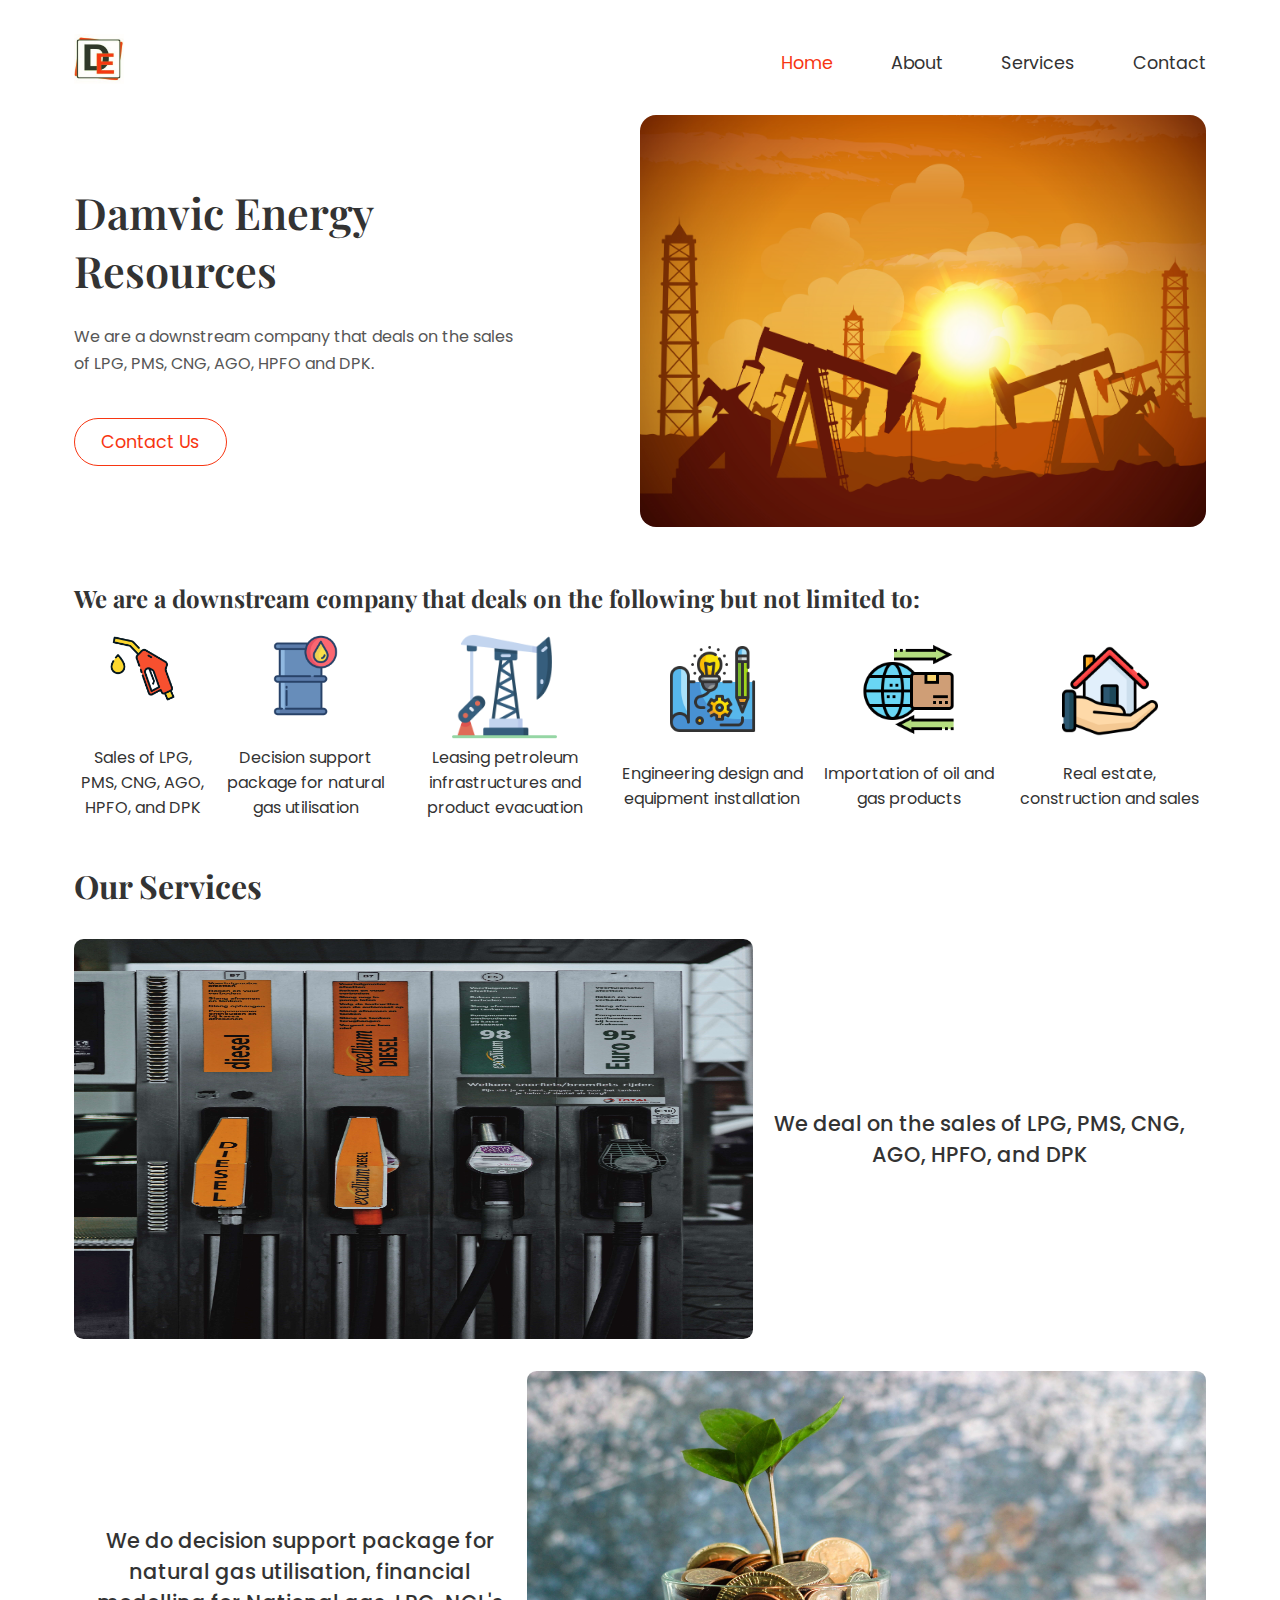
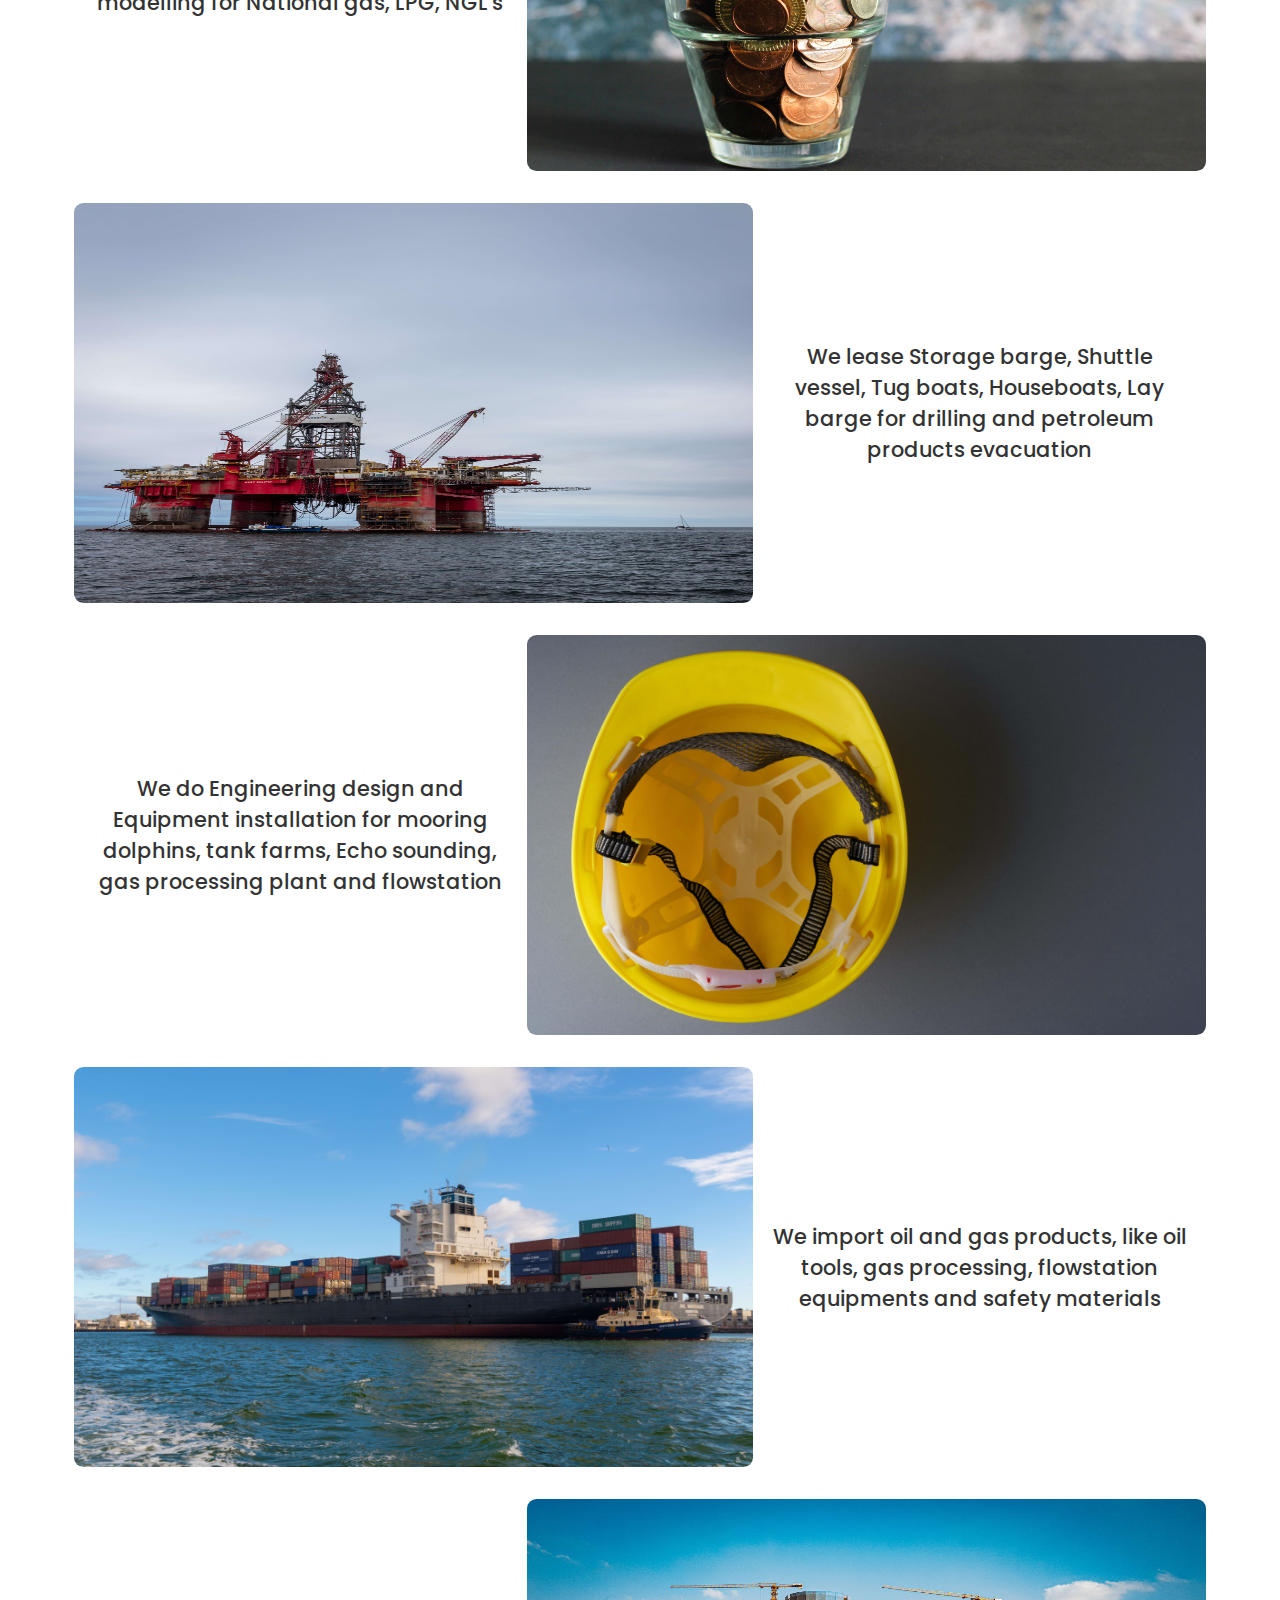
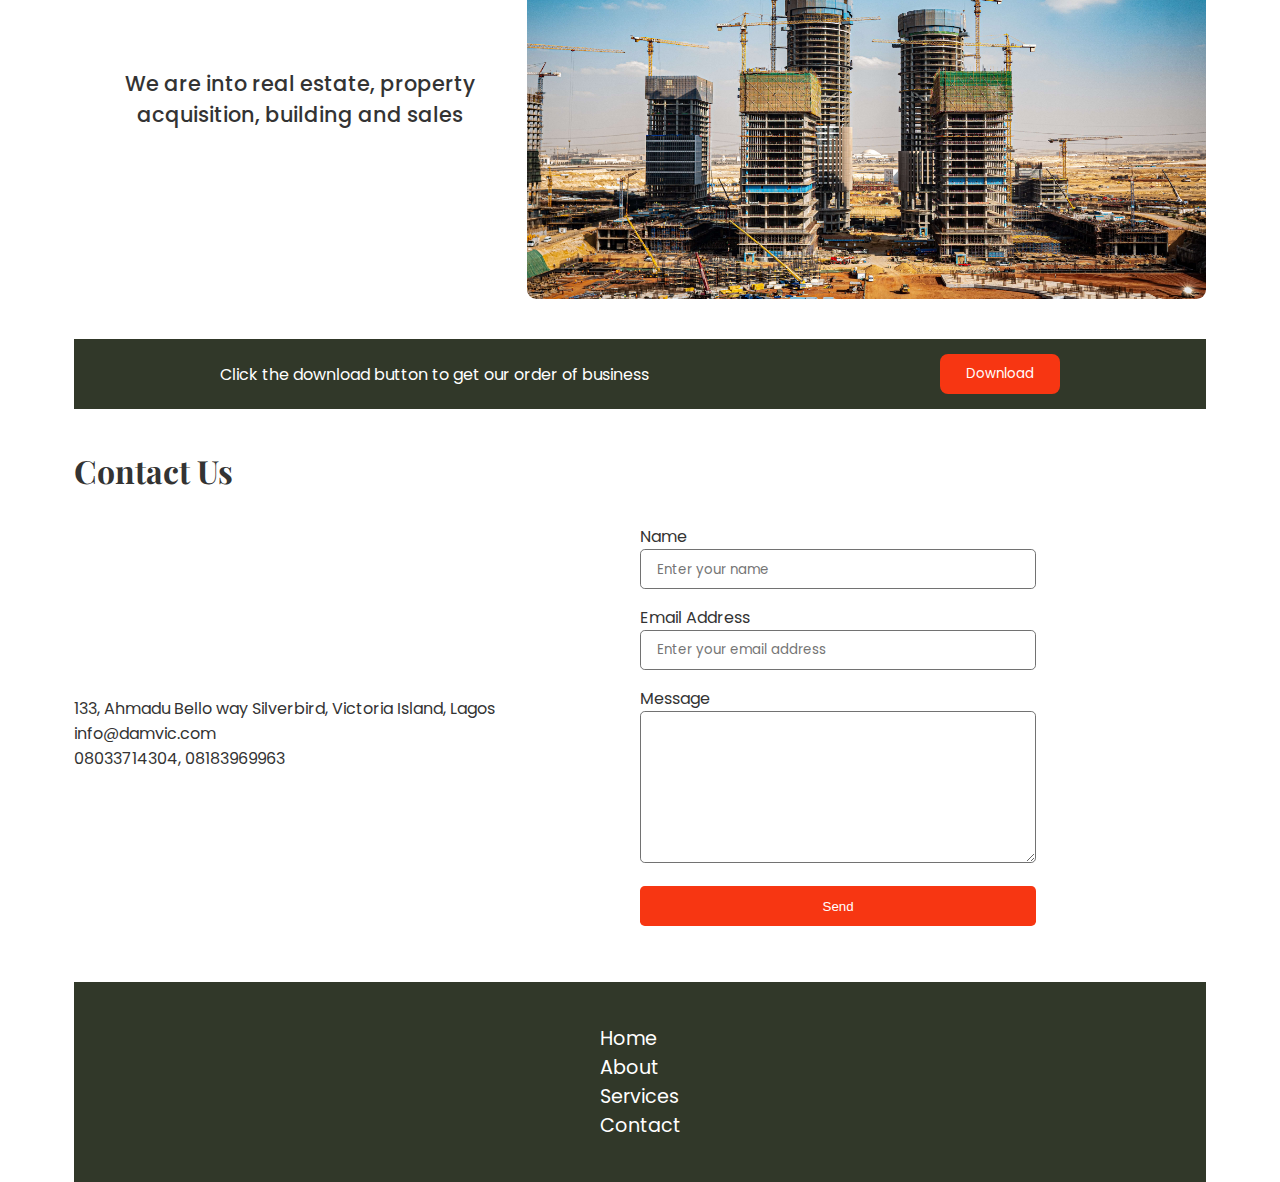
==== index.html @ 4dfd9027 "Latest commit" ====
<!DOCTYPE html>
<html lang="en">
<head>
    <meta charset="UTF-8">
    <meta http-equiv="X-UA-Compatible" content="IE=edge">
    <meta name="viewport" content="width=device-width, initial-scale=1.0">
    <link rel="preconnect" href="https://fonts.gstatic.com">
    <link href="https://fonts.googleapis.com/css2?family=Playfair+Display:wght@400;600;700&family=Poppins:ital,wght@0,300;0,400;0,500;1,300;1,400&display=swap"
          rel="stylesheet">
    <link rel="stylesheet" href="https://cdnjs.cloudflare.com/ajax/libs/font-awesome/5.15.3/css/all.min.css"
          integrity="sha512-iBBXm8fW90+nuLcSKlbmrPcLa0OT92xO1BIsZ+ywDWZCvqsWgccV3gFoRBv0z+8dLJgyAHIhR35VZc2oM/gI1w=="
          crossorigin="anonymous"/>
    <link rel="stylesheet" href="css/main.css">
    <title>Damvic Energy Resources Limited</title>
</head>
<body>
<div class="mobile--navigation" id="mobile-navigation">
    <div class="mobile-navigation--header">
        <a href="index.html">
            <img src="img/logo.jpg" alt="" width="50" height="50">
        </a>
        <div class="close--button" onclick="toggleMobileNavigation()">
            <button>
                <i class="fas fa-times"></i>
            </button>

        </div>
    </div>
    <a href="index.html" class="mobile-navigation--item mobile-navigation--item_active">Home</a>
    <a href="#about" class="mobile-navigation--item">About</a>
    <a href="#services" class="mobile-navigation--item">Services</a>
    <a href="#contact" class="mobile-navigation--item">Contact</a>
</div>
<div id="container">
    <header>
        <a href="index.html" class="logo">
            <img src="img/logo.jpg" alt="" width="50" height="50">
        </a>
        <nav class="navigation">
            <a href="index.html" class="navigation--item navigation--item_active">Home</a>
            <a href="#about" class="navigation--item">About</a>
            <a href="#services" class="navigation--item">Services</a>
            <a href="#contact" class="navigation--item">Contact</a>
        </nav>
        <div class="menu--button" onclick="toggleMobileNavigation()">
            <button>
                <i class="fas fa-bars"></i>
            </button>
        </div>
    </header>
    <main>
        <div class="main--content">
            <h1 class="headline">Damvic Energy Resources</h1>
            <p class="description">We are a downstream company that deals on the sales of LPG, PMS, CNG, AGO, HPFO and
                DPK.</p>
            <button class="play-button">Contact Us</button>
        </div>
        <div class="main--img">
            <img class="main--img__image" src="img/12012.jpg" alt="">
        </div>
    </main>

    <section class="cards-container" id="about">
        <h2>We are a downstream company that deals on the following but not limited to: </h2>
        <div class="cards">
            <div class="card">
                <div class="card-img">
                    <img src="img/gas.png" alt="">
                </div>
                <p>Sales of LPG, PMS, CNG, AGO, HPFO, and DPK</p>
            </div>
            <div class="card">
                <div class="card-img">
                    <img src="img/barrel.png" alt="">
                </div>

                <p>Decision support package for natural gas utilisation</p>
            </div>
            <div class="card">
                <div class="card-img">
                    <img src="img/oil-pump.png" alt="">
                </div>

                <p>Leasing petroleum infrastructures and product evacuation</p>
            </div>
            <div class="card">
                <div class="card-img">
                    <img src="img/prototype.png" alt="">
                </div>

                <p>Engineering design and equipment installation</p>
            </div>
            <div class="card">
                <div class="card-img">
                    <img src="img/import.png" alt="">
                </div>
                <p>Importation of oil and gas products</p>
            </div>
            <div class="card">
                <div class="card-img">
                    <img src="img/house.png" alt="">
                </div>
                <p>Real estate, construction and sales</p>
            </div>
        </div>
    </section>
    <section class="services" id="services">
        <h1>Our Services</h1>
        <div class="section">
            <div class="section-img">
                <img src="img/precious-madubuike-Ar2W21VwlXE-unsplash.jpg" alt="">
            </div>
            <p>We deal on the sales of LPG, PMS, CNG, AGO, HPFO, and DPK</p>
        </div>
        <div class="section">
            <p>We do decision support package for natural gas utilisation, financial modelling for National gas, LPG,
                NGL's</p>
            <div class="section-img">
                <img src="img/micheile-henderson-ZVprbBmT8QA-unsplash.jpg" alt="">
            </div>
        </div>
        <div class="section">
            <div class="section-img">
                <img src="img/grant-durr-UPm28si8BRE-unsplash.jpg" alt="">
            </div>
            <p>We lease Storage barge, Shuttle vessel, Tug boats, Houseboats, Lay barge for drilling and petroleum
                products evacuation</p>
        </div>
        <div class="section">
            <p>We do Engineering design and Equipment installation for mooring dolphins, tank farms, Echo sounding, gas
                processing plant and flowstation</p>
            <div class="section-img">
                <img src="img/eskay-lim-HybkhmK6SsU-unsplash.jpg" alt="">
            </div>
        </div>
        <div class="section">
            <div class="section-img">
                <img src="img/john-simmons-XFLk8qZ-6MA-unsplash.jpg" alt="">
            </div>
            <p>We import oil and gas products, like oil tools, gas processing, flowstation equipments and safety
                materials</p>
        </div>
        <div class="section">
            <p>We are into real estate, property acquisition, building and sales</p>
            <div class="section-img">
                <img src="img/youssef-abdelwahab-qyzo7TDSVQs-unsplash.jpg" alt="">
            </div>
        </div>
    </section>
    <section class="download-section">
        Click the download button to get our order of business
        <a href="file/Damvic.pdf" download="Damvic">
            <button>Download</button>
        </a>
    </section>
    <section class="contact-section" id="contact">
        <h1>Contact Us</h1>
        <div class="contact-section--container">
            <div class="contact-text">
                <p><span><i class="fas fa-map-marker-alt"></i></span> 133, Ahmadu Bello way Silverbird, Victoria Island,
                    Lagos</p>
                <a href="mailto:info@damvic.com"><span><i class="fas fa-envelope"></i></span> info@damvic.com</a>
                <p><span><i class="fas fa-phone"></i></span> 08033714304, 08183969963</p>
            </div>
            <form action="php/mail.php" method="post" class="contact-form">
                <div>
                    <p><label for="name">Name</label></p>
                    <input type="text" name="name" id="name" placeholder="Enter your name">
                </div>
                <div>
                    <p><label for="email">Email Address</label></p>
                    <input type="email" name="email" id="email" placeholder="Enter your email address">
                </div>
                <div>
                    <p><label for="message">Message</label></p>
                    <textarea name="message" id="message" cols="30" rows="10"></textarea>
                </div>
                <input type="submit" value="Send">
            </form>
        </div>
    </section>
    <footer>
        <ul>
            <li><a href="index.html">Home</a></li>
            <li><a href="#about">About</a></li>
            <li><a href="#services">Services</a></li>
            <li><a href="#contact">Contact</a></li>
        </ul>
    </footer>
</div>
<script>
    function toggleMobileNavigation() {
        var element = document.getElementById('mobile-navigation');
        if (element.classList.contains("mobile-navigation__open")) {
            element.classList.remove("mobile-navigation__open")
        } else {
            element.classList.add("mobile-navigation__open")
        }
    }
</script>
</body>
</html>
---- css/main.css ----
* {
    box-sizing: border-box;
    margin: 0;
    padding: 0;
}

html {
    scroll-behavior: smooth;
}

body {
    font-size: 16px;
    color: #333;
}

p, span, button, div, li, a {
    font-family: 'Poppins', sans-serif;
}

h1, h2, h3, h4 {
    font-family: 'Playfair Display', serif;
}

a {
    text-decoration: none;
    color: #10B981;
}

#container {
    max-width: 1200px;
    padding: 34px;
    margin: 0 auto;
    display: grid;
    grid-template-rows: auto 1fr auto;
    height: 100vh;
}

header {
    display: flex;
    align-items: center;
    justify-content: space-between;
}

.navigation--item {
    color: #333;
    margin-left: 54px;
    transition: all .2s ease-in;
    font-size: 1.1rem;
}

.navigation--item:hover {
    color: #f73612;
}

.navigation--item:first-child {
    margin-left: 0;
}

.navigation--item_active {
    color: #f73612;
}

.menu--button {
    flex-grow: 1;
    display: none;
}

.menu--button button {
    border: none;
    background: transparent;
    font-size: 1.5rem;
}

.mobile--navigation {
    position: fixed;
    width: 100vw;
    height: 100vh;
    background-color: white;
    padding: 24px;
    z-index: 1;

    display: none;
    transform: translateX(-100%);
    transition: transform 300ms ease-in-out;
}

.mobile-navigation__open {
    transform: translateX(0);
}

.mobile-navigation--header {
    display: flex;
    align-items: center;
    justify-content: space-between;
    margin-bottom: 40px;
}

.close--button button {
    border: none;
    background-color: transparent;
    font-size: 1.5rem;
}

.mobile-navigation--item {
    font-size: 1.5rem;
    color: #333333;
    display: block;
    margin-bottom: 24px;
    transition: all .1s ease-in;
}

.mobile-navigation--item:hover {
    color: #f73612;
}

.mobile-navigation--item__active {
    color: #333;
}

main {
    display: flex;
    justify-content: space-between;
    align-items: center;
    margin-top: 1.5rem;
}

.main--content {
    width: 40%;
    margin-top: 40px;
    margin-bottom: 40px;
}

.headline {
    font-size: 2.7rem;
    font-weight: 600;
}

.play-button {
    border: 1px solid #f73612;
    padding: 10px 26px;
    background: transparent;
    border-radius: 50px;
    color: #f73612;
    font-size: 1.1rem;
    transition: all .2s ease;
}

.play-button:hover {
    background-color: #f73612;
    color: white;
}

.description {
    color: #565656;
    margin-top: 24px;
    margin-bottom: 40px;
    line-height: 1.7rem;
    font-size: 1rem;
}

.main--img {
    width: 50%;
}

.main--img__image {
    width: 100%;
    border-radius: 1rem;
}

.cards-container {
    margin-top: 3rem;
}

.cards {
    margin-top: 1rem;
    display: grid;
    grid-auto-flow: column;
    grid-gap: .7rem;
}

.card {
    height: auto;
    display: flex;
    flex-direction: column;
    justify-content: space-evenly;
    align-items: center;
    transition: all .2s ease-in;
    border-radius: .5rem;
}

.card:hover {
    box-shadow: rgba(0, 0, 0, 0.16) 0 1px 4px;
}

.card-img {
    width: 50%;
    height: 50%;
}

.card img {
    width: 100%;
}

.card p {
    text-align: center;
    margin-top: .5rem;
}

.services {
    margin-top: 2.5rem;
}

.section {
    width: 100%;
    display: flex;
    justify-content: center;
    align-items: center;
    margin-top: 2rem;
}

.section-img {
    width: 60%;
    height: 400px;
}

.section-img img {
    width: 100%;
    height: 100%;
    border-radius: .6rem;
}

.section p {
    font-size: 1.3rem;
    font-weight: 500;
    text-align: center;
    width: 40%;
    padding-left: 1rem;
    padding-right: 1rem;
}

.download-section {
    margin-top: 2.5rem;
    display: flex;
    justify-content: space-around;
    width: 100%;
    height: 70px;
    background-color: #313829;
    color: white;
    align-items: center;
}

.download-section button {
    border: 0;
    outline: 0;
    background-color: #f73612;
    color: #fff;
    width: 120px;
    height: 40px;
    border-radius: .5rem;
}

.contact-section {
    margin-top: 2.5rem;
}

.contact-section h1 {
    margin-bottom: 2rem;
}

.contact-section--container {
    display: grid;
    grid-template-columns: repeat(2, 1fr);
    justify-content: center;
    align-items: center;
}

.contact-text {
    gap: 1rem;
}

.contact-text a {
    color: #333333;
    padding-bottom: 1rem;
    padding-top: 1rem;
}

.contact-text span i {
    color: #f73612;
}

.contact-form {
    width: 100%;
}

.contact-form input, textarea {
    width: 70%;
    margin-bottom: 1rem;
    border-radius: .3rem;
    border: 1px solid #727272;
    outline: none;
}

.contact-form input[type='email'], input[type='text'] {
    height: 40px;
    padding-left: 1rem;
}

.contact-form input[type='email'], input[type='text']::placeholder {
    font-family: 'Poppins', sans-serif;
}

.contact-form input[type='submit'] {
    height: 40px;
    background-color: #f73612;
    color: white;
    border: none;
}

footer {
    height: 200px;
    width: 100%;
    background-color: #313829;
    display: flex;
    color: #bdbdbd;
    align-items: center;
    margin-bottom: 40px;
    justify-content: space-around;
    font-size: 1.3rem;
    margin-top: 40px;
}

footer ul li {
    font-size: 1.2rem;
    list-style: none;
    color: white;
}

footer ul li a {
    color: white;
}

@media only screen and (max-width: 660px) {
    main {
        display: block;
    }

    .main--content {
        width: 100%;
    }

    .main--img {
        width: 100%;
    }

    .main--img__image {
        width: 100%;
    }

    .header, .logo {
        display: none;
    }

    .navigation {
        display: none;
    }

    .mobile--navigation {
        display: block;
    }

    .menu--button {
        display: block;
    }

    .cards {
        margin-top: 70px;
        grid-auto-flow: row;
        justify-items: center;
        grid-gap: 1.6rem;
    }

    .card {
        width: 60%;
    }

    .section {
        flex-direction: column-reverse;
        width: 100%;
    }

    .section:nth-child(even) {
        flex-direction: column;
    }

    .section-img {
        width: 100%;
        height: 200px;
    }

    .section p {
        width: 100%;
        padding-top: .8rem;
        font-weight: 400;
        font-size: 1rem;
    }
    .download-section {
        flex-direction: column;
        height: auto;
        padding: 1rem;
    }
    .download-section button {
        margin-top: .8rem;
    }
    .contact-section--container {
        grid-template-columns: 1fr;
        gap: 1.4rem;
        justify-content: center;
    }
    .contact-form {
        width: 100%;
    }

    .contact-form input, textarea {
        width: 100%;
    }
}
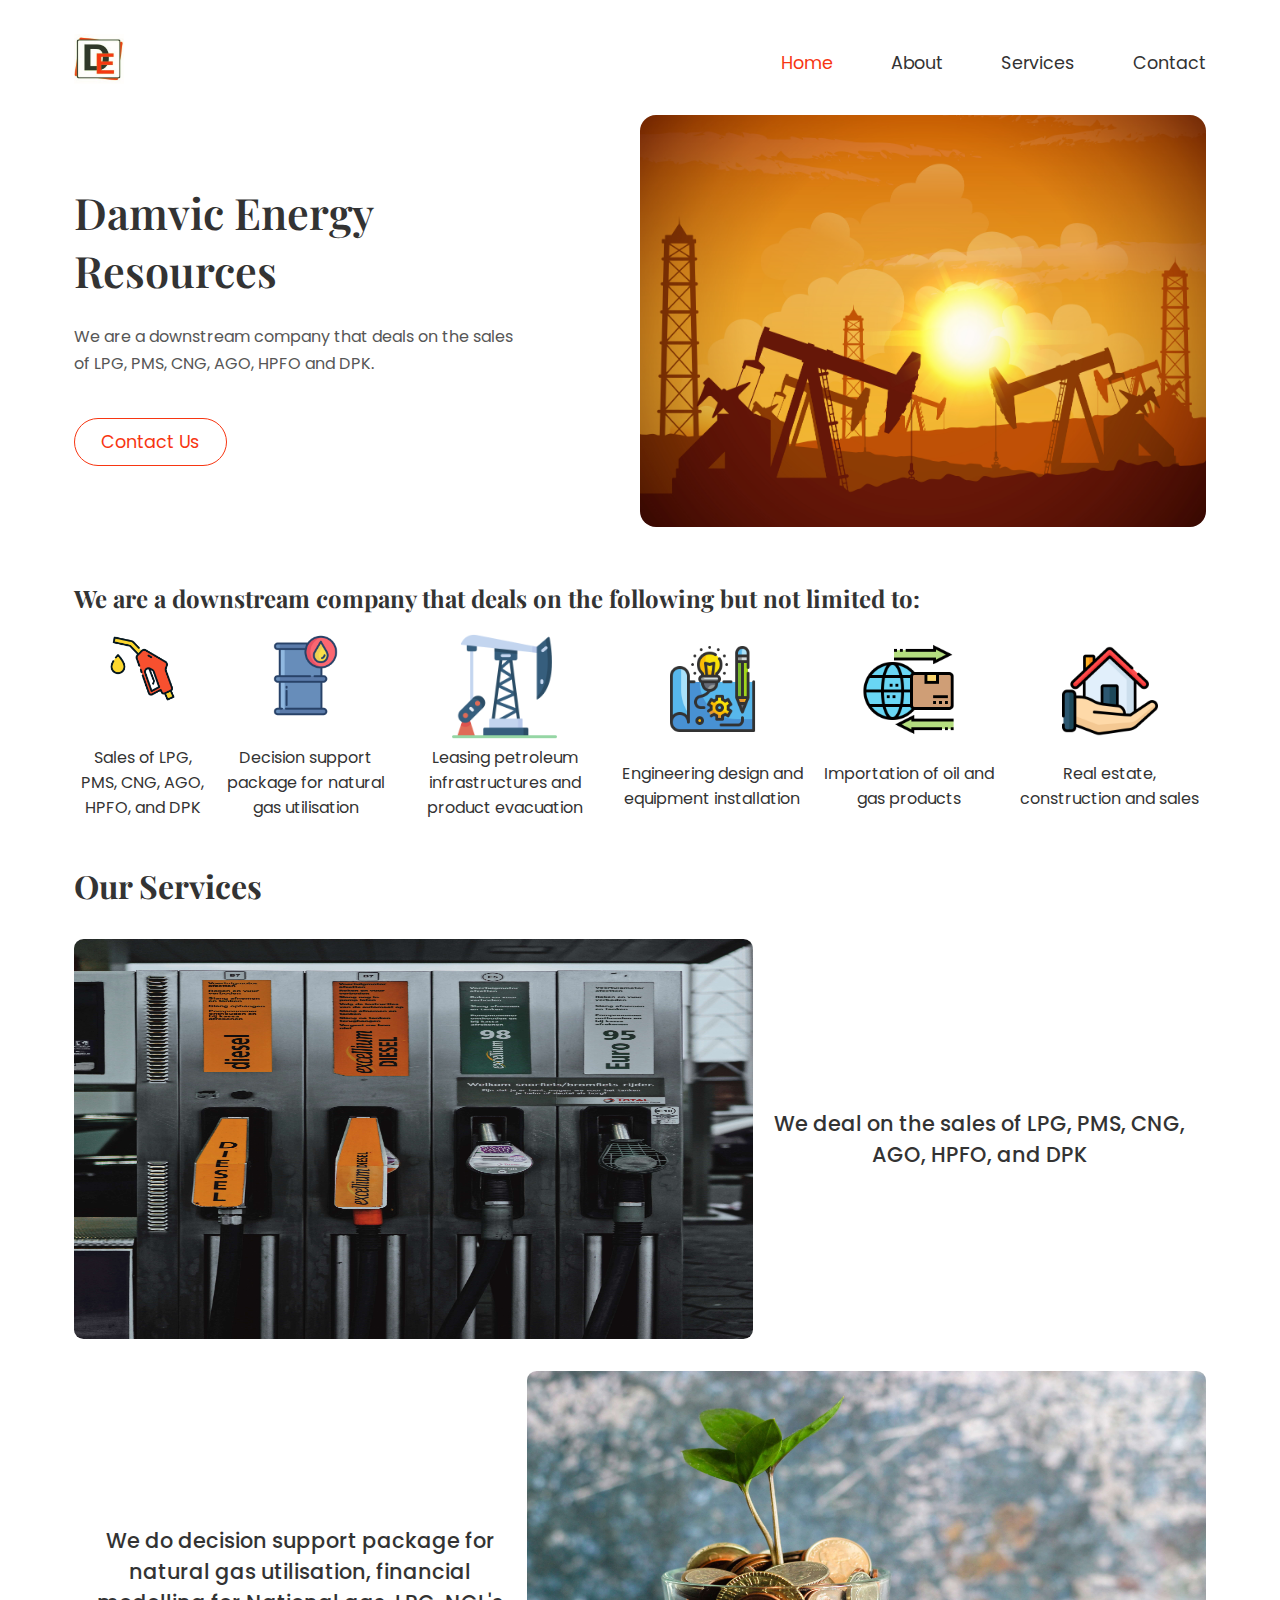
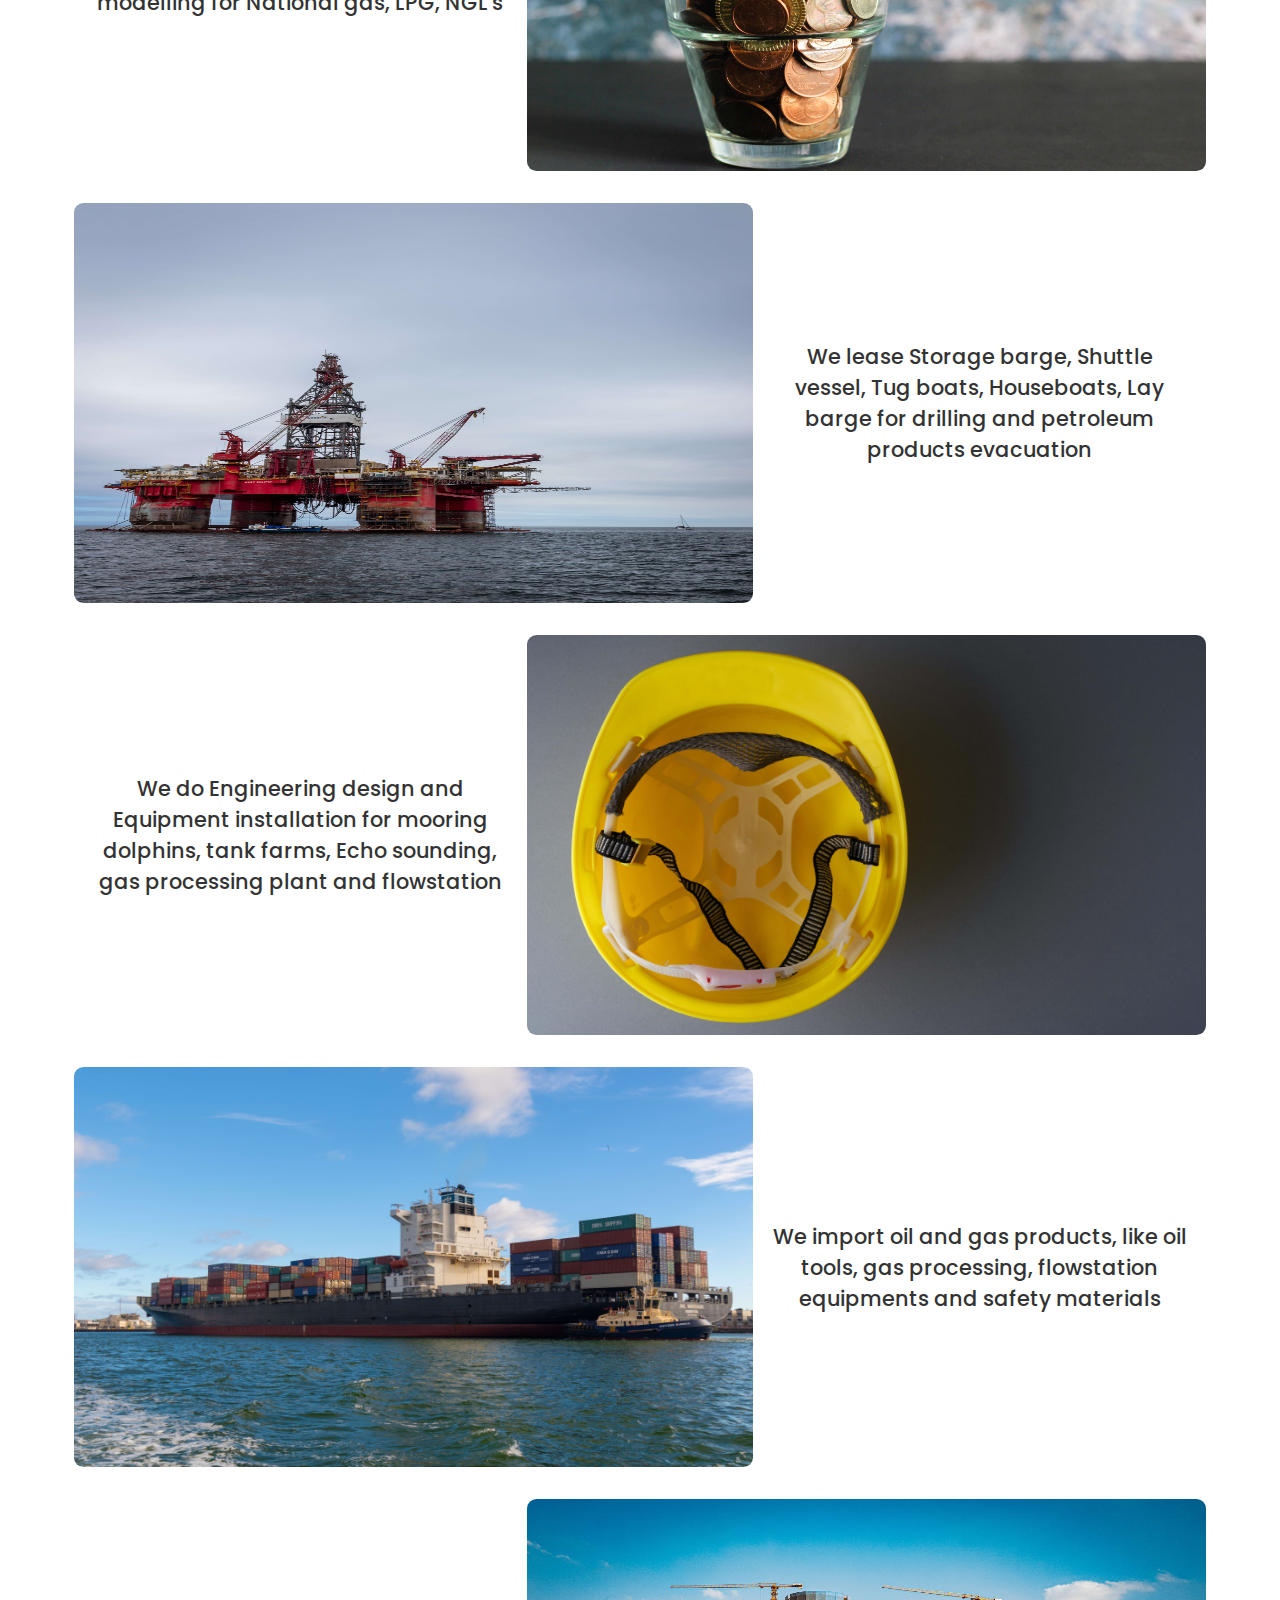
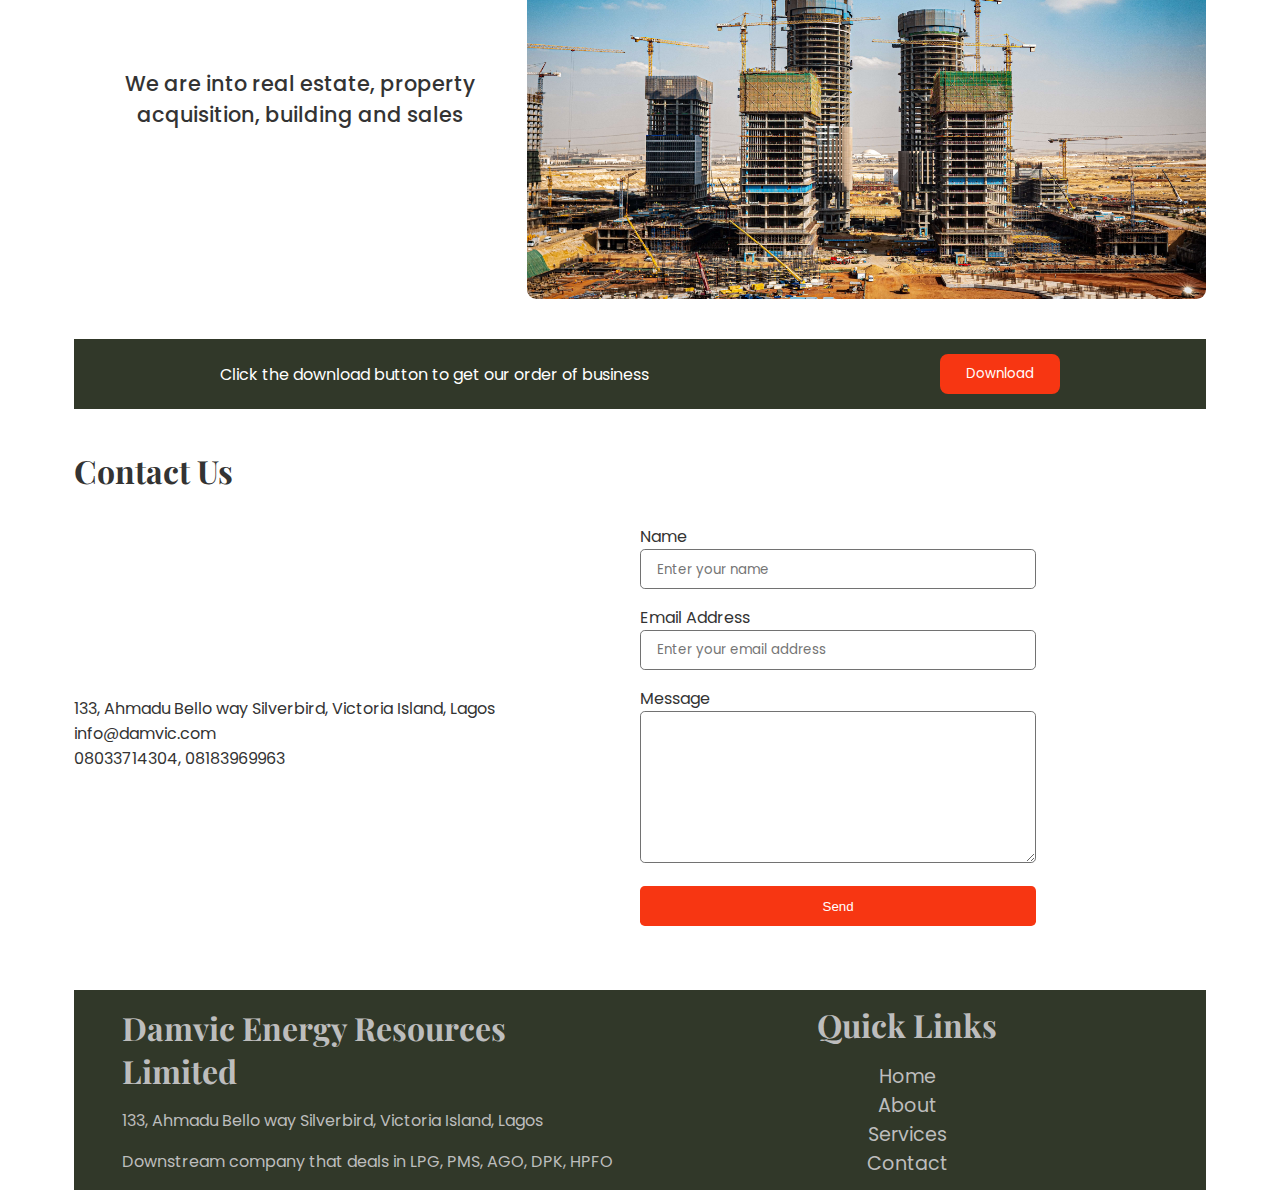
==== commit a116e071: "Latest commit" ====
--- a/index.html
+++ b/index.html
@@ -53,7 +53,10 @@
             <h1 class="headline">Damvic Energy Resources</h1>
             <p class="description">We are a downstream company that deals on the sales of LPG, PMS, CNG, AGO, HPFO and
                 DPK.</p>
-            <button class="play-button">Contact Us</button>
+            <a href="#contact">
+                <button class="play-button">Contact Us</button>
+            </a>
+
         </div>
         <div class="main--img">
             <img class="main--img__image" src="img/12012.jpg" alt="">
@@ -180,17 +183,27 @@
         </div>
     </section>
     <footer>
-        <ul>
-            <li><a href="index.html">Home</a></li>
-            <li><a href="#about">About</a></li>
-            <li><a href="#services">Services</a></li>
-            <li><a href="#contact">Contact</a></li>
-        </ul>
+        <div class="footer-text">
+            <h1>Damvic Energy Resources Limited</h1>
+            <p>133, Ahmadu Bello way Silverbird, Victoria Island,
+                Lagos</p>
+            <p>Downstream company that deals in LPG, PMS, AGO, DPK, HPFO</p>
+        </div>
+        <div class="footer-links">
+            <h1>Quick Links</h1>
+            <ul>
+                <li><a href="index.html">Home</a></li>
+                <li><a href="#about">About</a></li>
+                <li><a href="#services">Services</a></li>
+                <li><a href="#contact">Contact</a></li>
+            </ul>
+        </div>
+
     </footer>
 </div>
 <script>
     function toggleMobileNavigation() {
-        var element = document.getElementById('mobile-navigation');
+        const element = document.getElementById('mobile-navigation');
         if (element.classList.contains("mobile-navigation__open")) {
             element.classList.remove("mobile-navigation__open")
         } else {
--- a/css/main.css
+++ b/css/main.css
@@ -2,6 +2,10 @@
     box-sizing: border-box;
     margin: 0;
     padding: 0;
+}
+
+::selection {
+    background: #ffb7b7;
 }
 
 html {
@@ -323,20 +327,37 @@
     display: flex;
     color: #bdbdbd;
     align-items: center;
-    margin-bottom: 40px;
     justify-content: space-around;
-    font-size: 1.3rem;
-    margin-top: 40px;
+    padding: 3rem;
+    gap: 2rem;
+    margin-top: 3rem;
+}
+
+.footer-links {
+    width: 50%;
+}
+
+.footer-links h1 {
+    padding-bottom: 1rem;
+    text-align: center;
 }
 
 footer ul li {
     font-size: 1.2rem;
     list-style: none;
-    color: white;
+    text-align: center;
 }
 
 footer ul li a {
-    color: white;
+    color: #bdbdbd;
+}
+
+.footer-text {
+    width: 50%;
+    display: flex;
+    flex-direction: column;
+    justify-content: space-around;
+    gap: 1rem;
 }
 
 @media only screen and (max-width: 660px) {
@@ -403,19 +424,23 @@
         font-weight: 400;
         font-size: 1rem;
     }
+
     .download-section {
         flex-direction: column;
         height: auto;
         padding: 1rem;
     }
+
     .download-section button {
         margin-top: .8rem;
     }
+
     .contact-section--container {
         grid-template-columns: 1fr;
         gap: 1.4rem;
         justify-content: center;
     }
+
     .contact-form {
         width: 100%;
     }
@@ -423,4 +448,17 @@
     .contact-form input, textarea {
         width: 100%;
     }
+    footer {
+        flex-direction: column;
+        gap: 1rem;
+        height: auto;
+        padding: 1rem;
+    }
+    .footer-text {
+        width: 100%;
+    }
+
+    .footer-links {
+        width: 100%;
+    }
 }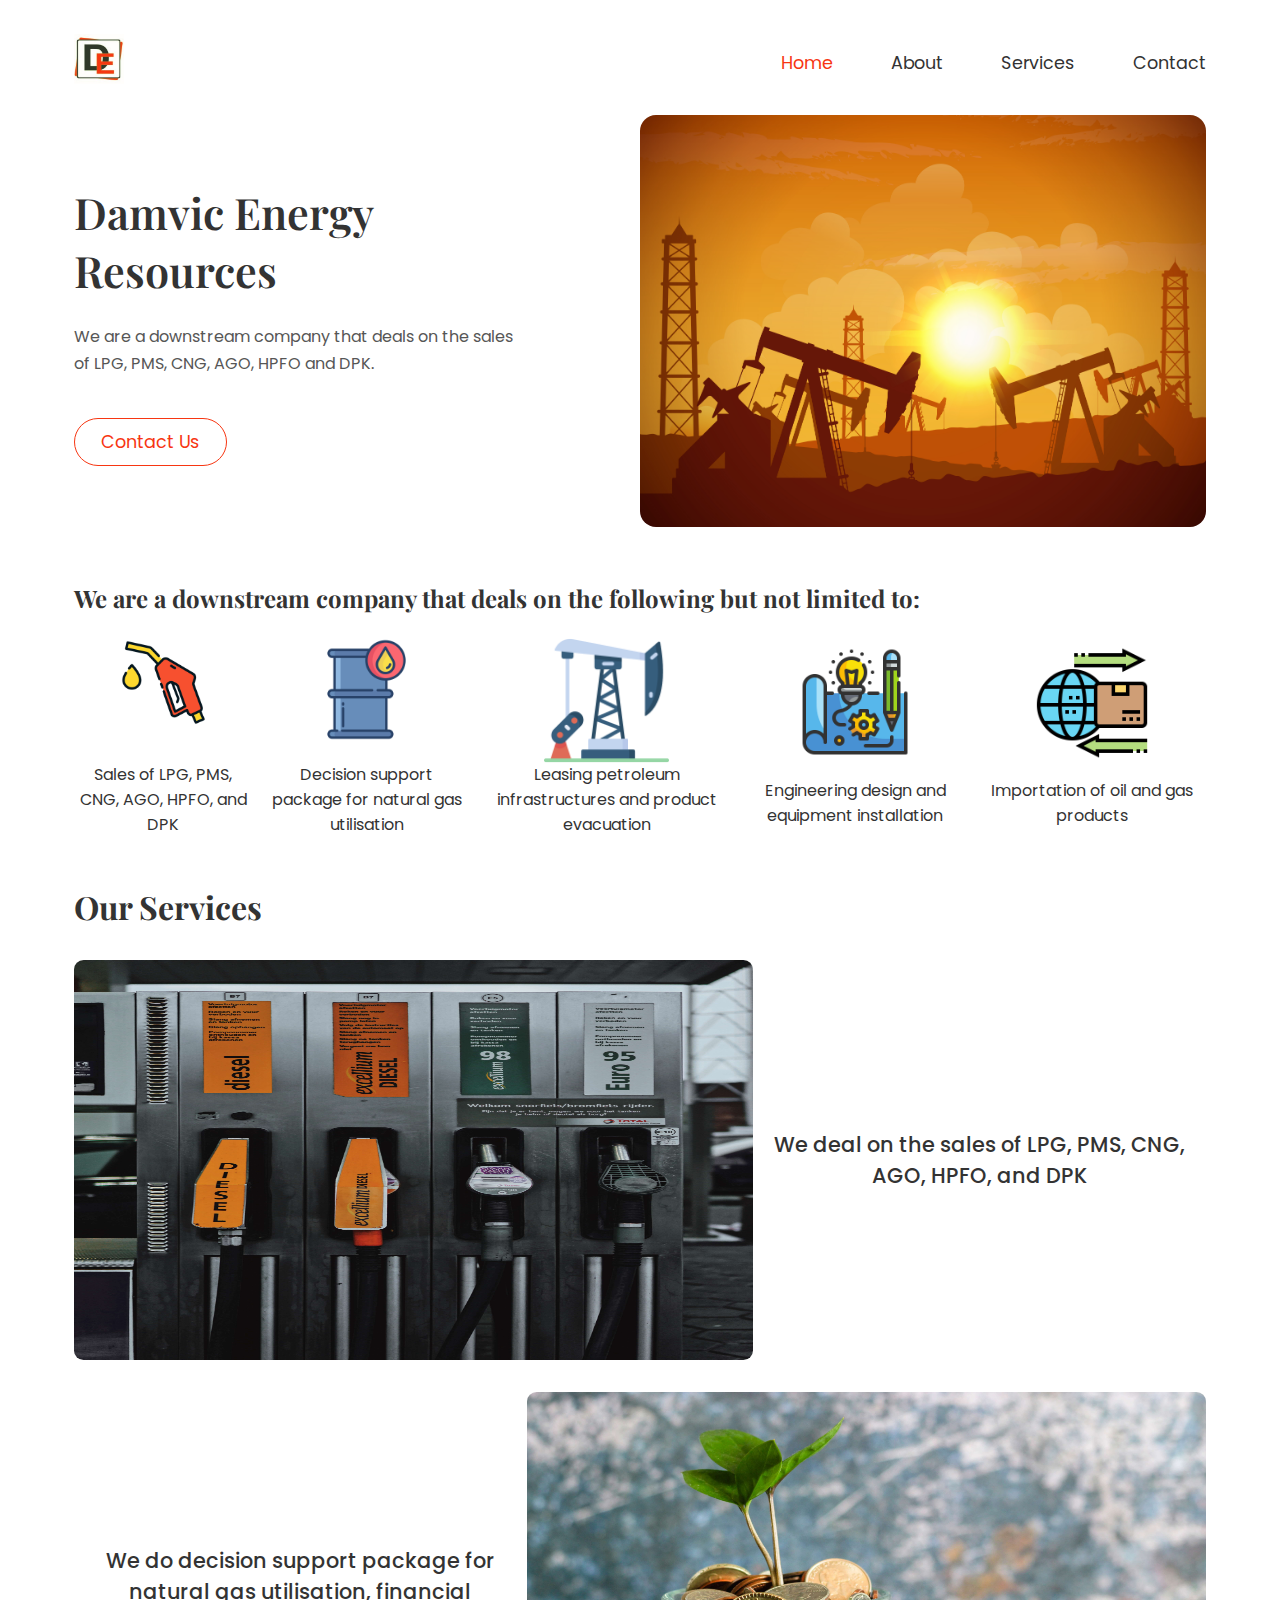
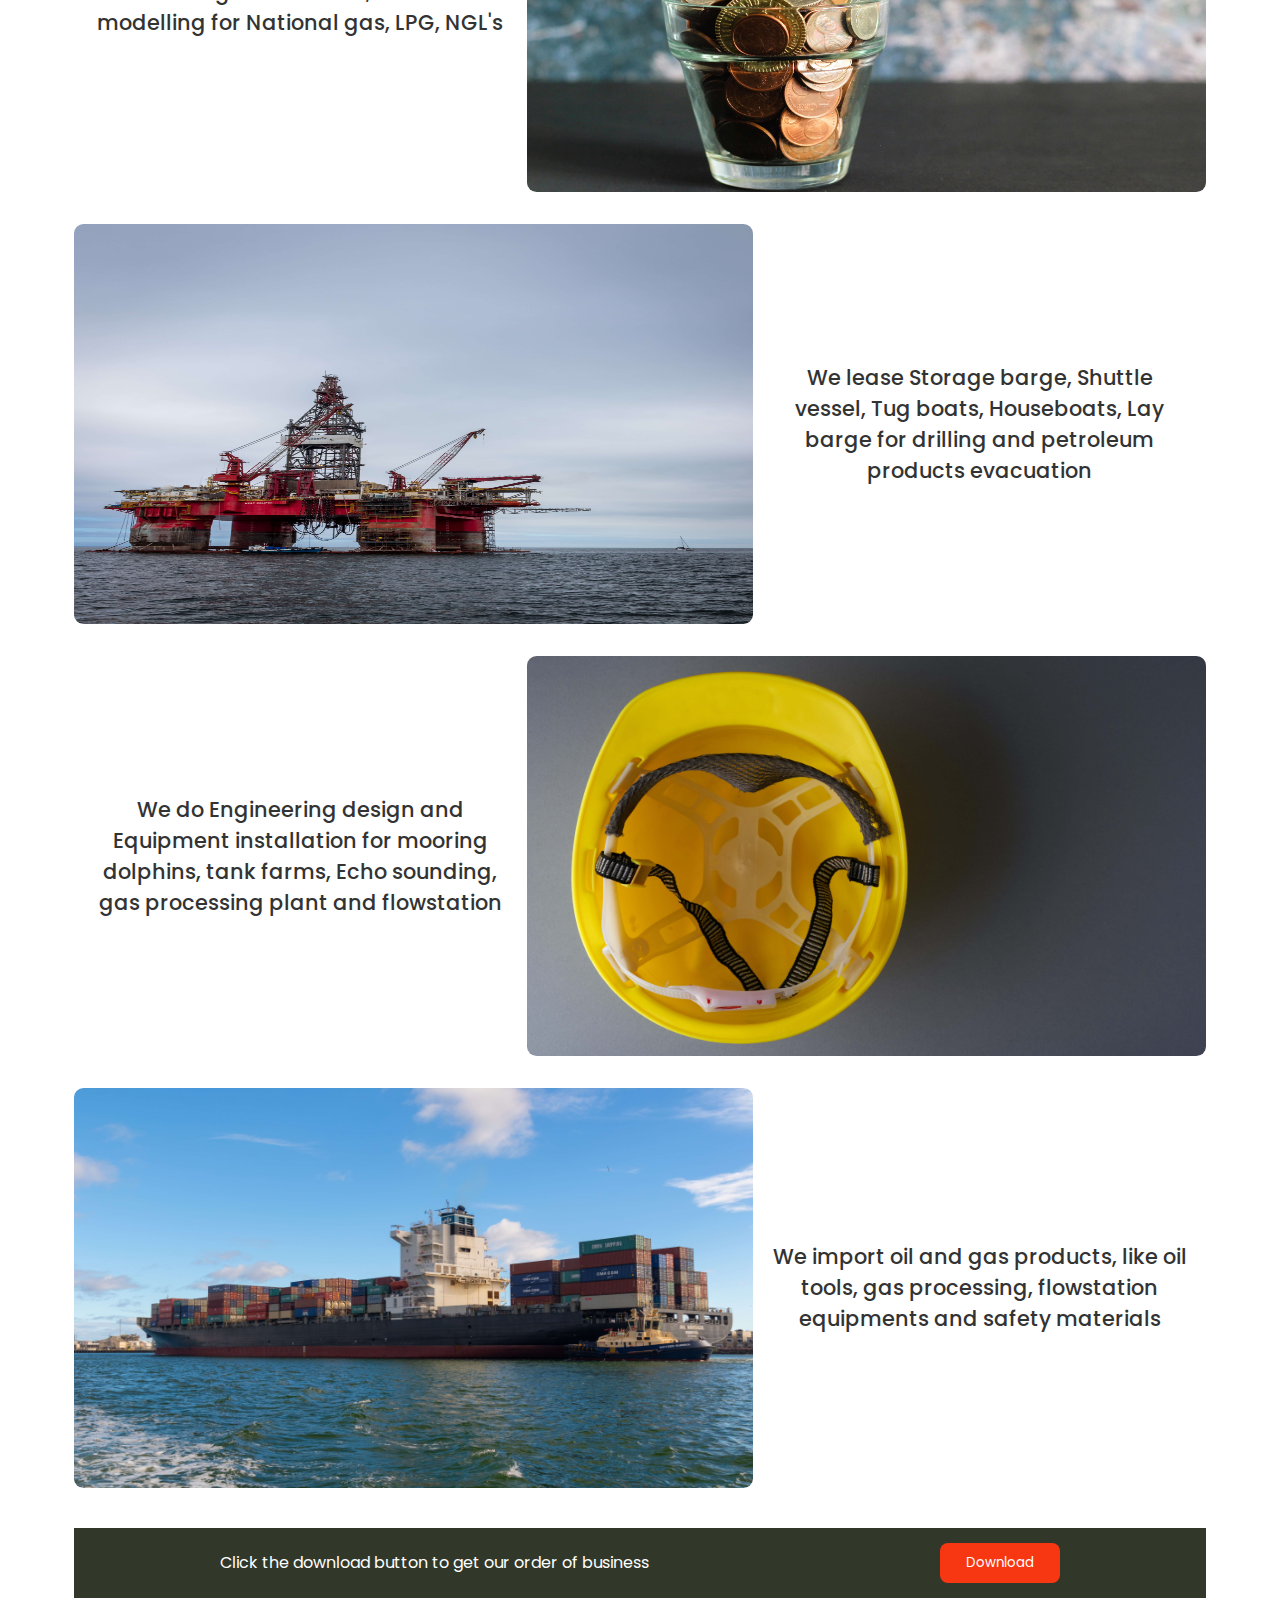
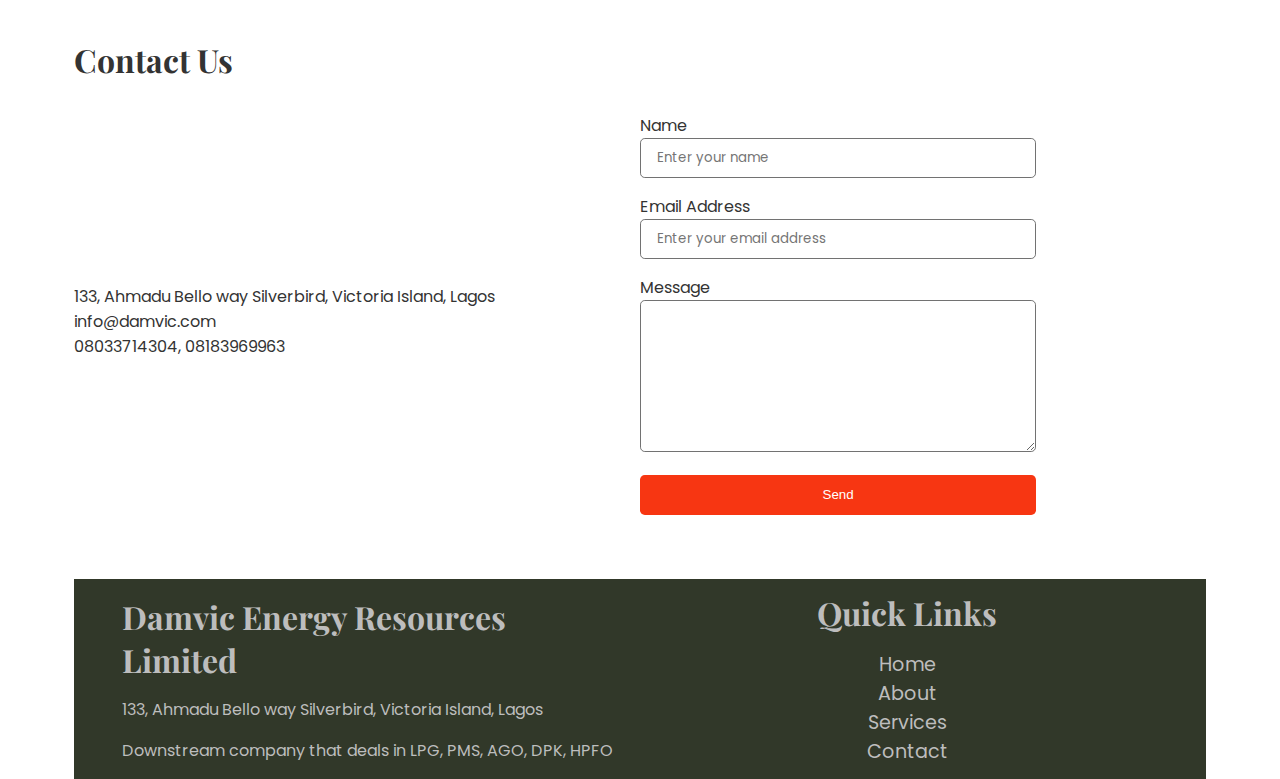
==== commit c22ae736: "Latest commit" ====
--- a/index.html
+++ b/index.html
@@ -99,12 +99,6 @@
                 </div>
                 <p>Importation of oil and gas products</p>
             </div>
-            <div class="card">
-                <div class="card-img">
-                    <img src="img/house.png" alt="">
-                </div>
-                <p>Real estate, construction and sales</p>
-            </div>
         </div>
     </section>
     <section class="services" id="services">
@@ -142,12 +136,6 @@
             </div>
             <p>We import oil and gas products, like oil tools, gas processing, flowstation equipments and safety
                 materials</p>
-        </div>
-        <div class="section">
-            <p>We are into real estate, property acquisition, building and sales</p>
-            <div class="section-img">
-                <img src="img/youssef-abdelwahab-qyzo7TDSVQs-unsplash.jpg" alt="">
-            </div>
         </div>
     </section>
     <section class="download-section">
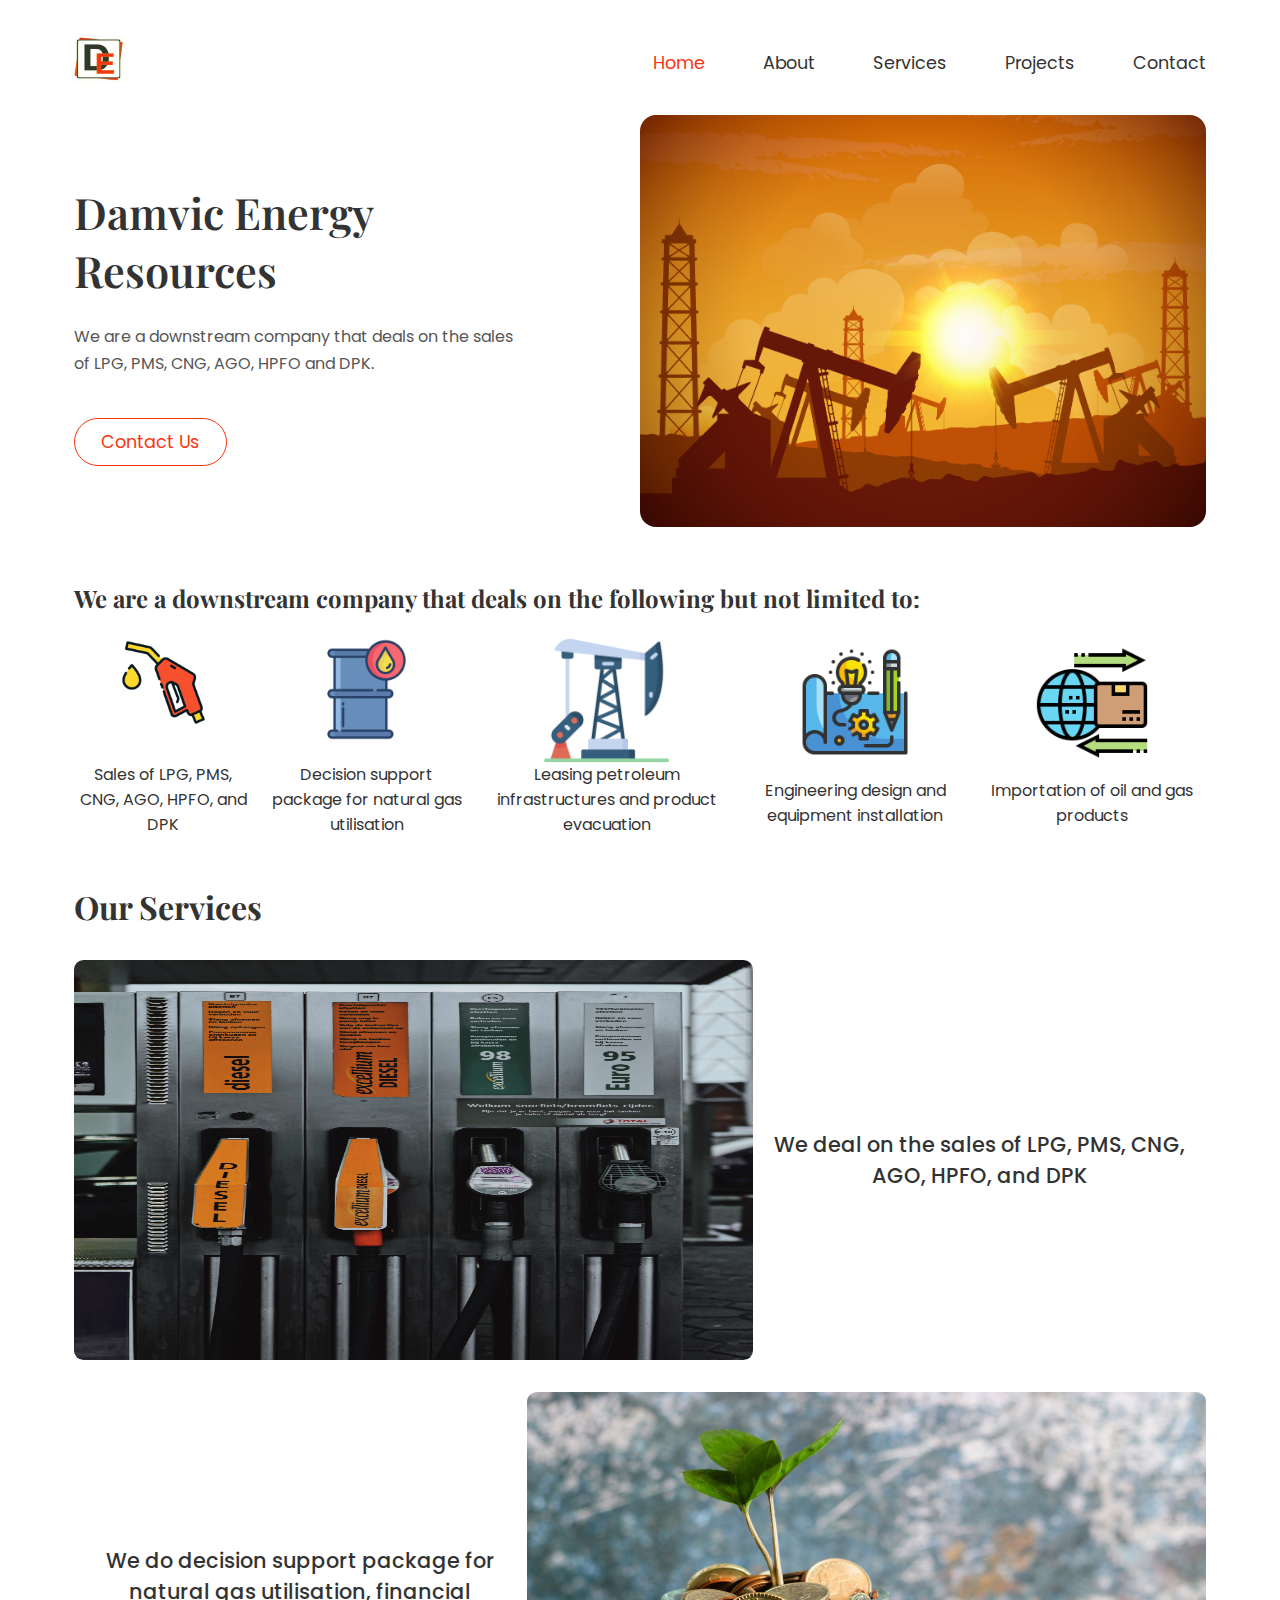
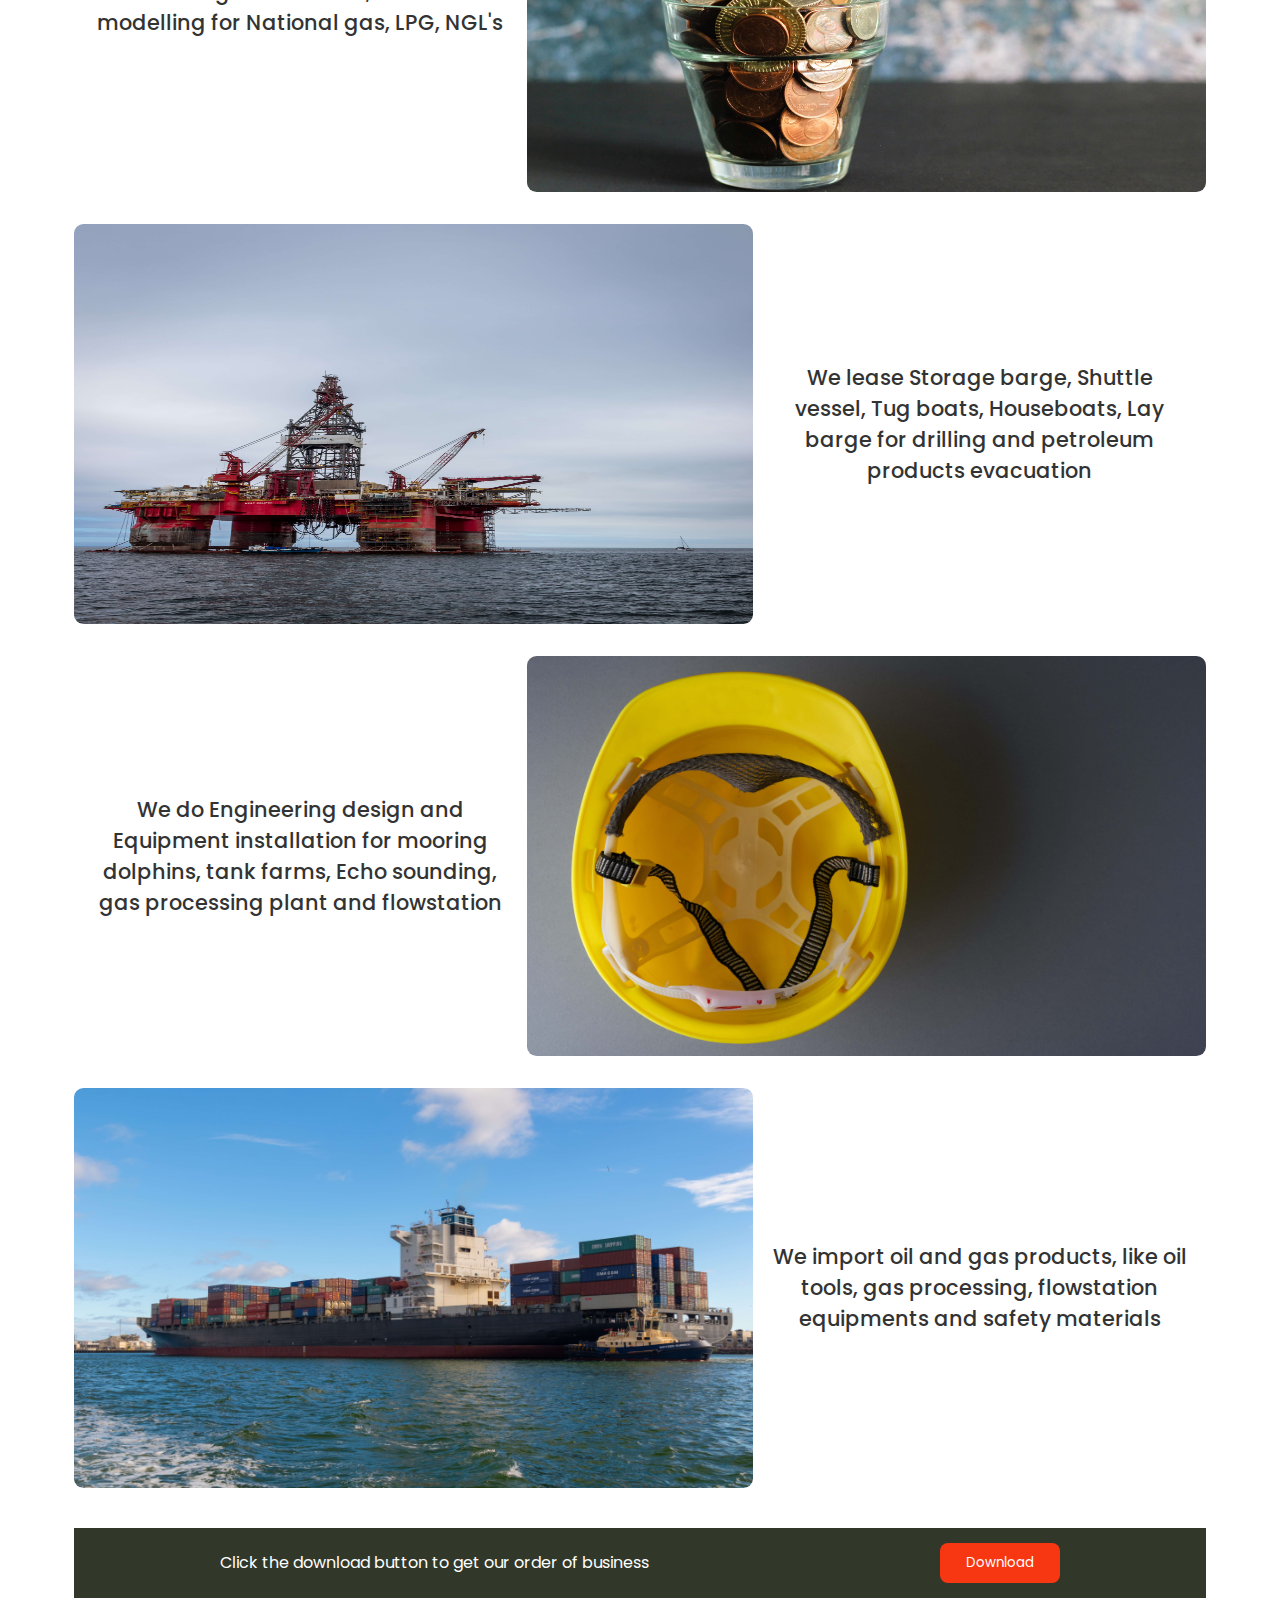
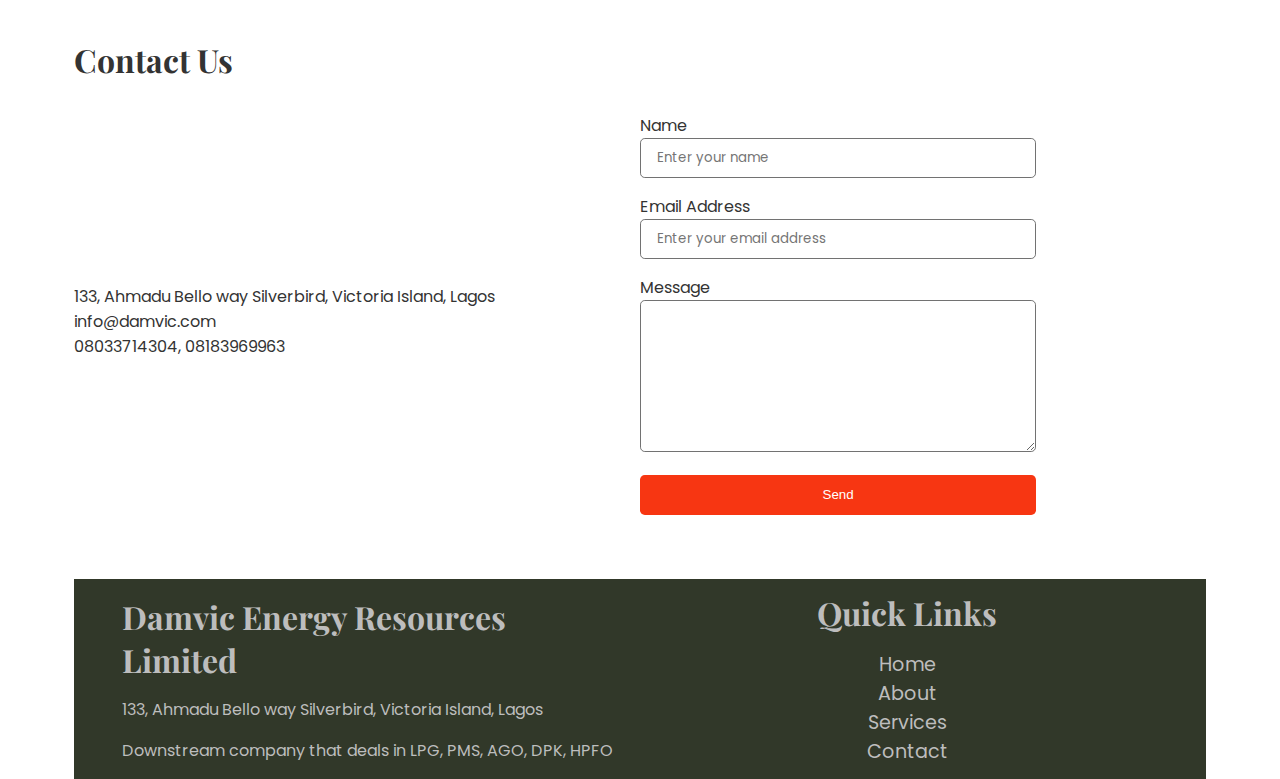
==== commit 8d4f959e: "Added projects.html page" ====
--- a/index.html
+++ b/index.html
@@ -29,6 +29,7 @@
     <a href="index.html" class="mobile-navigation--item mobile-navigation--item_active">Home</a>
     <a href="#about" class="mobile-navigation--item">About</a>
     <a href="#services" class="mobile-navigation--item">Services</a>
+    <a href="projects.html" class="mobile-navigation--item">Projects</a>
     <a href="#contact" class="mobile-navigation--item">Contact</a>
 </div>
 <div id="container">
@@ -40,6 +41,7 @@
             <a href="index.html" class="navigation--item navigation--item_active">Home</a>
             <a href="#about" class="navigation--item">About</a>
             <a href="#services" class="navigation--item">Services</a>
+            <a href="projects.html" class="navigation--item">Projects</a>
             <a href="#contact" class="navigation--item">Contact</a>
         </nav>
         <div class="menu--button" onclick="toggleMobileNavigation()">
--- a/css/main.css
+++ b/css/main.css
@@ -320,6 +320,39 @@
     border: none;
 }
 
+.projects-section {
+    margin-top: 3rem;
+}
+
+.gallery-heading {
+    margin-bottom: 3rem;
+}
+
+.gallery-heading h1 {
+    font-size: 2.4rem;
+}
+
+.gallery-heading p {
+    font-size: 1.2rem;
+}
+
+.gallery {
+    display: grid;
+    grid-template-columns: repeat(3, 1fr);
+    grid-gap: 1rem;
+}
+
+.gallery-img {
+    width: 100%;
+    height: 100%;
+    /*height: 300px;*/
+}
+
+.gallery img {
+    border-radius: .3rem;
+    width: 100%;
+}
+
 footer {
     height: 200px;
     width: 100%;
@@ -441,6 +474,10 @@
         justify-content: center;
     }
 
+    .gallery {
+        grid-template-columns: 1fr;
+    }
+
     .contact-form {
         width: 100%;
     }
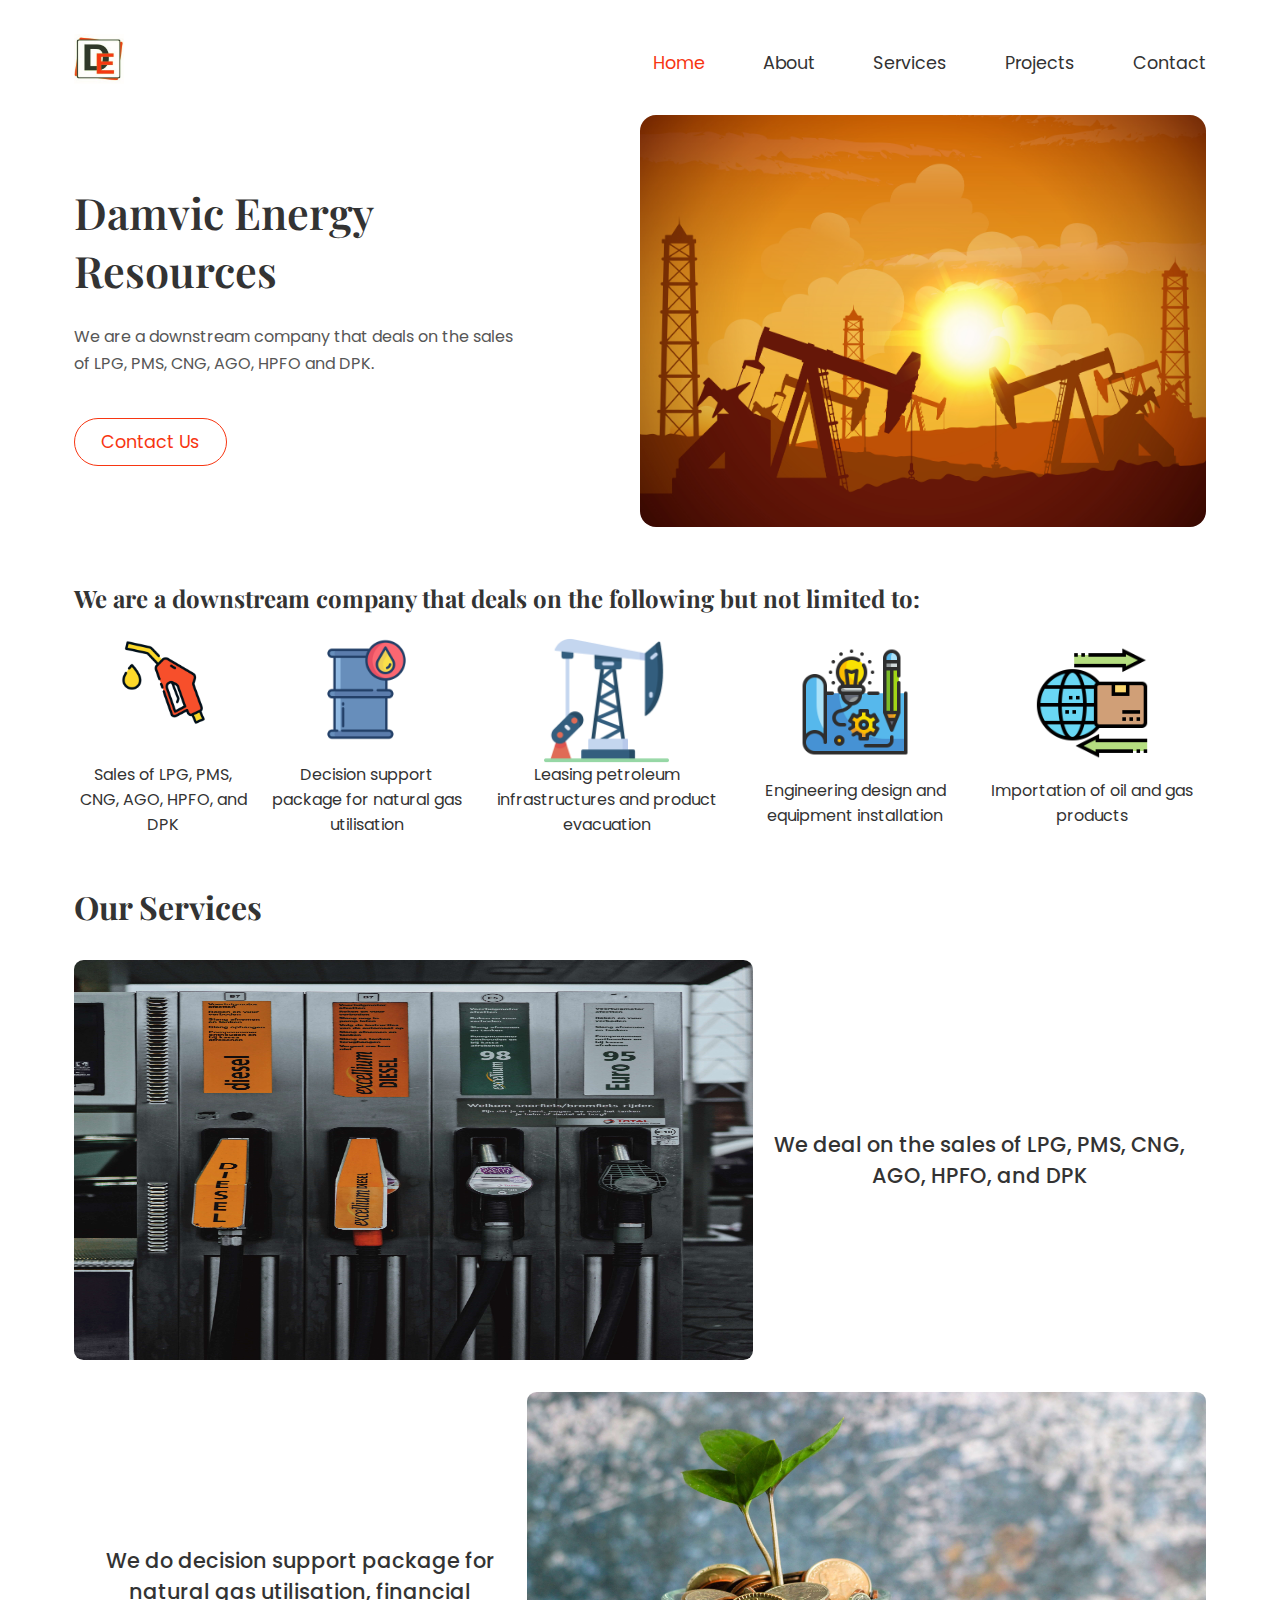
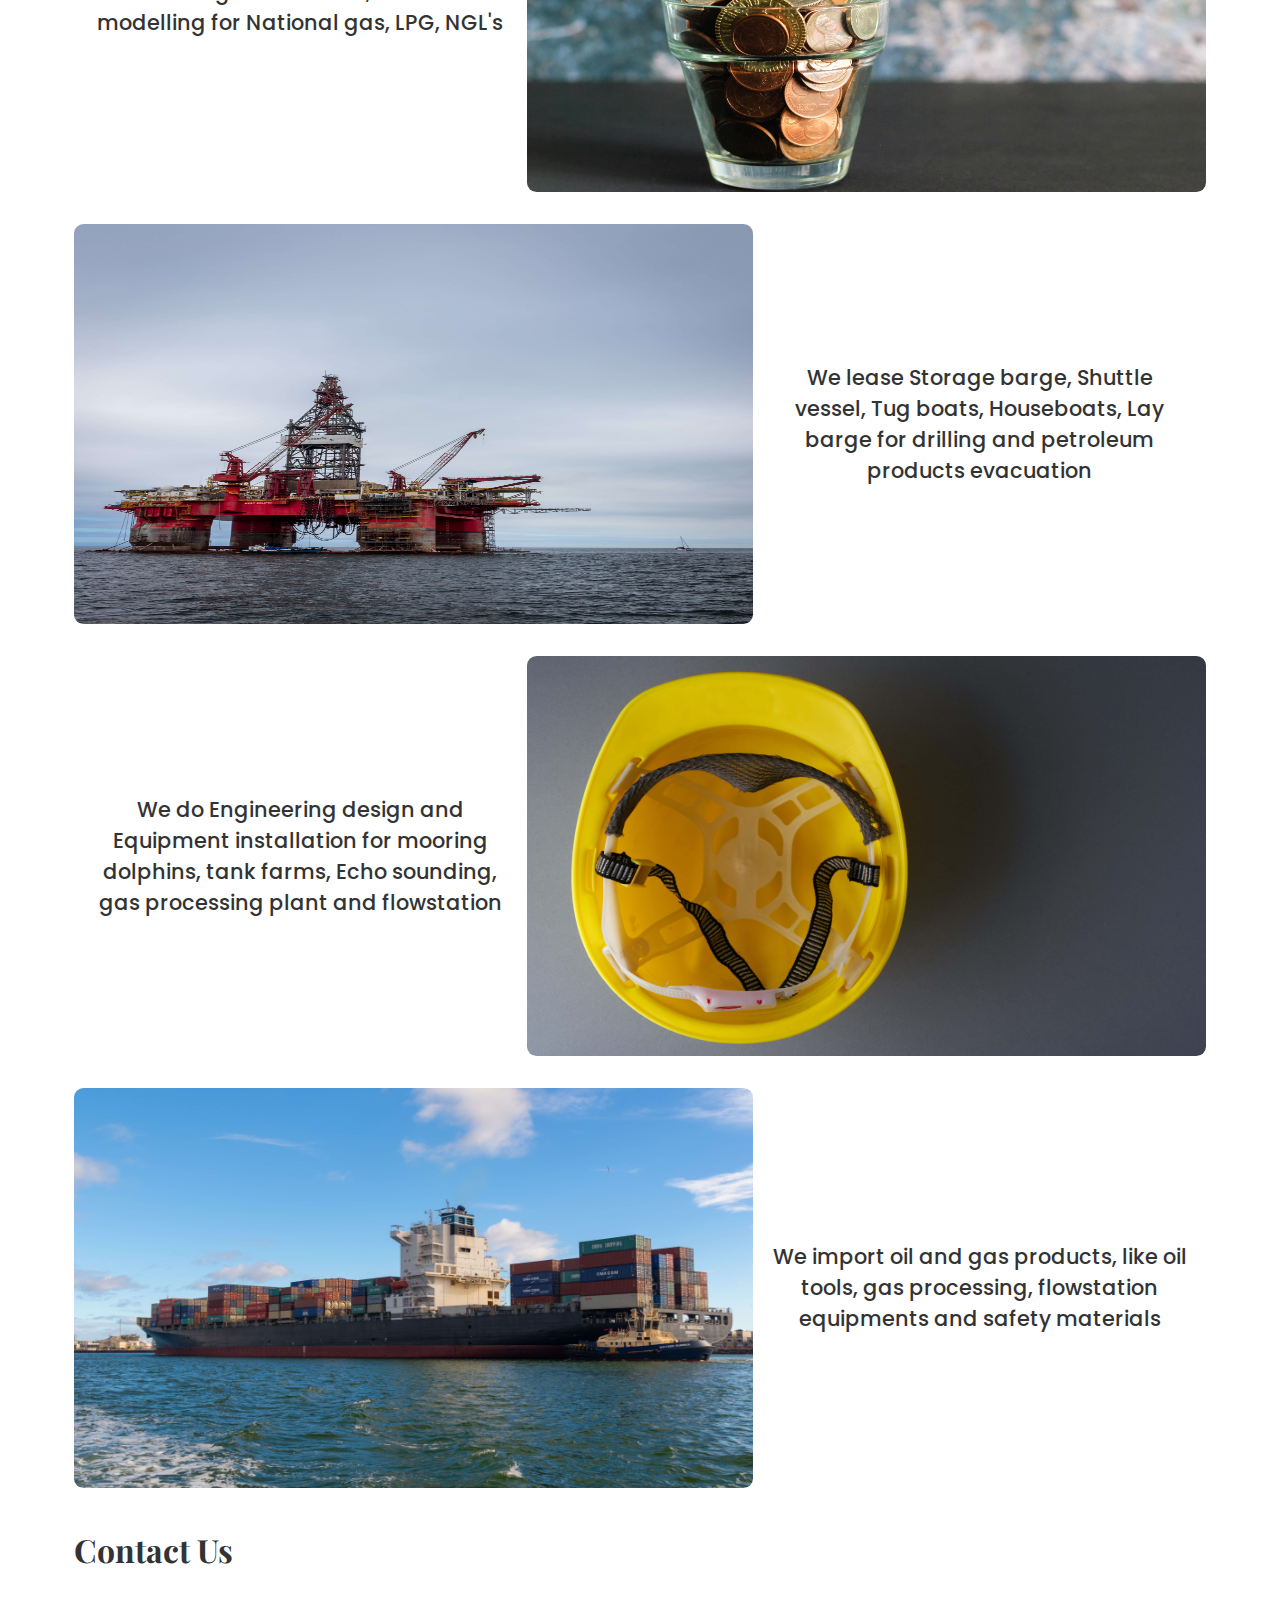
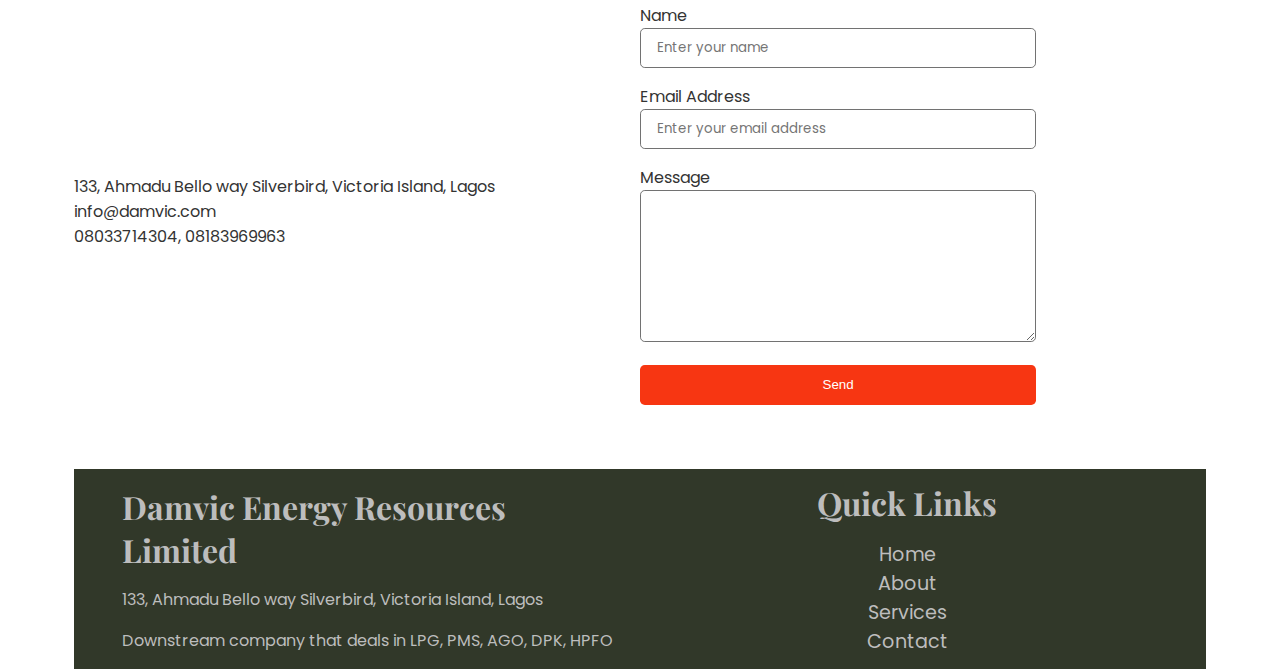
==== commit 25af17b5: "Update index.html" ====
--- a/index.html
+++ b/index.html
@@ -140,12 +140,6 @@
                 materials</p>
         </div>
     </section>
-    <section class="download-section">
-        Click the download button to get our order of business
-        <a href="file/Damvic.pdf" download="Damvic">
-            <button>Download</button>
-        </a>
-    </section>
     <section class="contact-section" id="contact">
         <h1>Contact Us</h1>
         <div class="contact-section--container">
@@ -202,4 +196,4 @@
     }
 </script>
 </body>
-</html>+</html>
